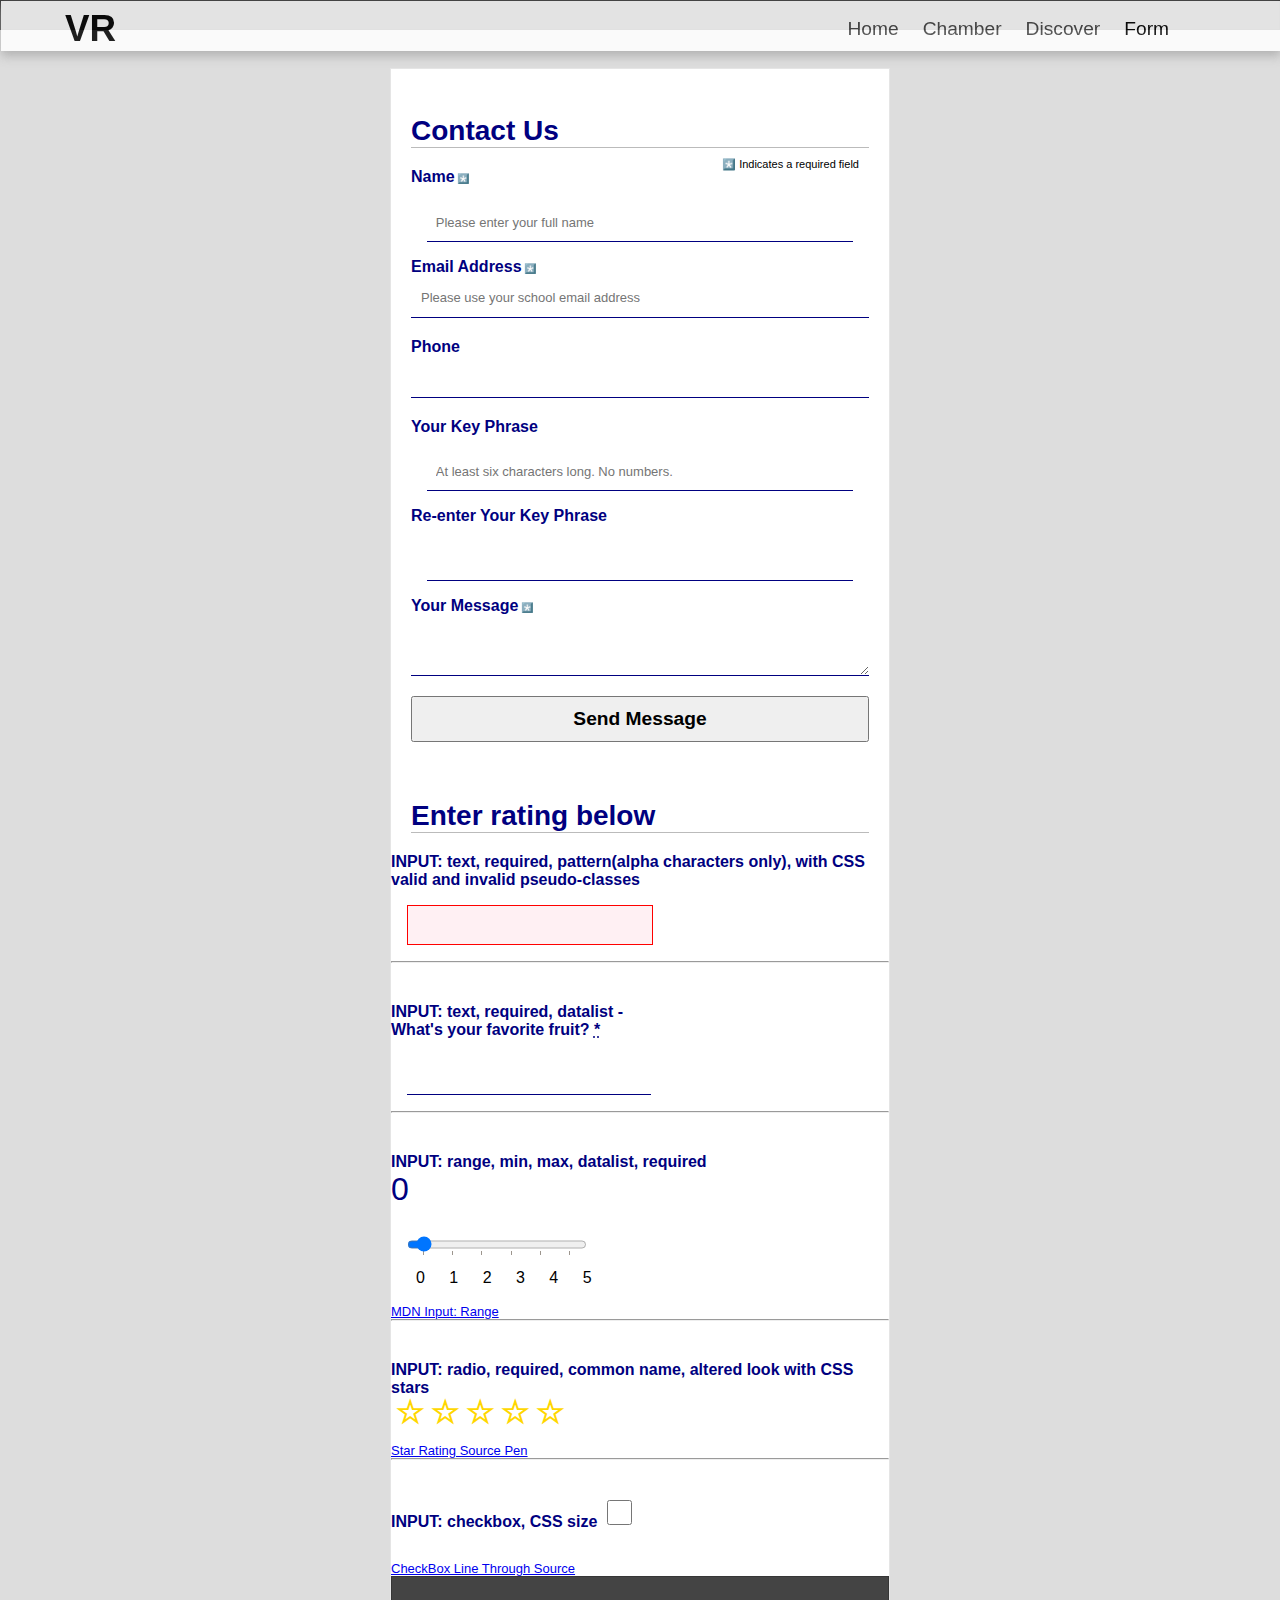
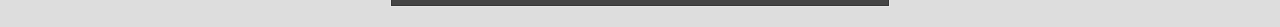
==== form.html @ a4da06e3 "made hamburger work" ====
<!DOCTYPE html>
<html lang="en">
<head>
    <meta charset="UTF-8">
    <meta name="viewport" content="width=device-width, initial-scale=1.0">
    <meta http-equiv="X-UA-Compatible" content="IE=edge">
    <title>Brittany Ridley - WDD 230 - Web Frontend Development - HomePage</title>
    <link rel="icon" type="images/x-icon" href="homepage/images/IMG_0810.JPG" >
    <meta name="description" content="WDD 230 - Web Fronted Development - Brittany Ridley - Course assignment portal">
    <meta name="author" content="Brittany Ridley">
    <meta property="og:title" content="WDD 230 - Web Frontend Development">
    <meta property="og:type" content="website">
    <meta property="og:description" content="Brittany Ridley Home Page for WDD230">
    <meta property="og:url" content="https://brittrid.github.io/">
    <script src="homepage/scripts/getDates.js"> </script>
    <link rel="preconnect" href="https://fonts.googleapis.com">
    <link rel="preconnect" href="https://fonts.gstatic.com" crossorigin>
    <link href="https://fonts.googleapis.com/css2?family=Roboto:ital,wght@1,100&display=swap" rel="stylesheet">
    <link rel="stylesheet" href="homepage/styles/form.css" >
    <script src="homepage/scripts/form.js"> </script>
</head>
<body>
    <header>
        <nav class="navbar">
            <div class="navbar-container container">
                <input type="checkbox" name="" id="">
                <div class="hamburger-lines">
                    <span class="line line1"></span>
                    <span class="line line2"></span>
                    <span class="line line3"></span>
                </div>
                <ul class="menu-items">
                    <li><a href="index.html">Home</a></li>
                    <li><a href="chamber.html">Chamber</a></li>
                    <li><a href="discover.html">Discover</a></li>
                    <li><a href="form.html"></a>Form</li>
                    <li><a href="#"></a></li>
                    <li><a href="#"></a></li>
                </ul>
                <h3 class="logo">VR</h3>
            </div>
        </nav>
      </header> 
      <br>
    <main>
        <div id="formmessage"></div>
        <h1>Contact Us</h1>
        <form method="get">
            <p class="smaller">*️⃣ Indicates a required field</p>
            <label for="fullname" class="req">Name</label>
            <input type="text" id="fullname" name="fullname" required placeholder="Please enter your full name">
            <label for="email" class="req">Email Address</label>
            <input type="email" id="email" name="email" required placeholder="Please use your school email address">
            <label for="phone">Phone</label>
            <input type="tel" id="phone" name="phone">
            <label for="keyphrase">Your Key Phrase</label>
            <input type="text" id="keyphrase" name="keyphrase" pattern="[a-zA-Z -]{6,}" placeholder="At least six characters long. No numbers.">
            <label for="keyphrase2">Re-enter Your Key Phrase</label>
            <input type="text" id="keyphrase2" name="keyphrase2">
    
            <label for="comments" class="req">Your Message</label>
            <textarea id="comments" name="comments" required></textarea>
            <button id="btnSubmit" type="submit">Send Message</button>
            <input type="hidden" value="43aster">
        </form>
<br>
        <h1>Enter rating below</h1>
<label for="alpha">INPUT: text, required, pattern(alpha characters only), with CSS valid and invalid pseudo-classes</label>
<input type="text" id="alpha" name="alpha" required pattern="[A-Za-z]*">
<hr>

<label for="fruit">INPUT: text, required, datalist - <br>What's your favorite fruit? <abbr title="This field is mandatory" aria-label="required">*</abbr></label>
<input type="text" id="fruit" name="fruit" list="l1" required>
<hr>

<label for="r">INPUT: range, min, max, datalist, required</label>
<div id="rangevalue">0</div>
<input type="range" id="r" name="r" min="0" max="5" value="0" step="1" list="rangevalues">
<datalist id="rangevalues">
	<option value="0">0</option>
	<option value="1">1</option>
	<option value="2">2</option>
	<option value="3">3</option>
	<option value="4">4</option>
	<option value="5">5</option>
</datalist>
<div class="ref">
	<a href="https://developer.mozilla.org/en-US/docs/Web/HTML/Element/input/range">MDN Input: Range</a>
</div>
<hr>

<label>INPUT: radio, required, common name, altered look with CSS stars</label>
<div class="stars">
	<input type="radio" id="fivestar" name="stars" value="5" required><label for="fivestar"></label>
	<input type="radio" id="fourstar" name="stars" value="4" required><label for="fourstar"></label>
	<input type="radio" id="threestar" name="stars" value="3" required><label for="threestar"></label>
	<input type="radio" id="twostar" name="stars" value="2" required><label for="twostar"></label>
	<input type="radio" id="onestar" name="stars" value="1" required><label for="onestar"></label>
</div>
<div class="ref"><a href="https://codepen.io/nevkatz/pen/OJPBBpL" target="_blank">Star Rating Source Pen</a></div>
<hr>
<div class="vcentered">
	<label for="task" data-content="Completed the Module" class="inline">INPUT: checkbox, CSS size</label>
	<input type="checkbox" id="task" name="task" value="task">
</div>
<div class="ref"><a href="https://codepen.io/kathykato/pen/xxGObEp">CheckBox Line Through Source</a></div>

<datalist id="l1">
	<option>Banana</option>
	<option>Cherry</option>
	<option>Apple</option>
	<option>Strawberry</option>
	<option>Lemon</option>
	<option>Orange</option>
</datalist>

        <footer></footer>
    </main>


    <script src="https://ajax.googleapis.com/ajax/libs/jquery/3.3.1/jquery.min.js"></script>
    <script>
        
      $(document).ready(function () {
        // Add smooth scrolling to all links
        $("a").on("click", function (event) {
          // Make sure this.hash has a value before overriding default behavior
          if (this.hash !== "") {
            // Prevent default anchor click behavior
            event.preventDefault();
  
            // Store hash
            var hash = this.hash;
  
            // Using jQuery's animate() method to add smooth page scroll
            // The optional number (800) specifies the number of milliseconds it takes to scroll to the specified area
            $("html, body").animate(
              {
                scrollTop: $(hash).offset().top,
              },
              800,
              function () {
                // Add hash (#) to URL when done scrolling (default click behavior)
                window.location.hash = hash;
              }
            );
          } // End if
        });
      });
    </script>
  </body>
</html>
---- homepage/styles/form.css ----
* {
	margin: 0;
	padding: 0;
	box-sizing: border-box;
}

body {
	font-family: Roboto, helvetica, sans-serif;
	background-color: #ddd;
}

main {
	margin: 20px auto;
	border: 1px solid rgba(0, 0, 0, 0.1);
	background-color: #fff;
	max-width: 500px;
}

header,
footer {
	height: 30px;
	background-color: #444;
	border: 1px solid rgba(0, 0, 0, 0.2);
}

form {
	margin: 20px;
	display: flex;
	flex-direction: column;
	position: relative;
}

h1 {
	margin: 20px;
	font-size: 1.5rem;
}

input,
textarea,
select {
	padding: 10px;
	margin-bottom: 20px;
	border: 0;
	border-bottom: 1px solid navy;
	font-size: 1.1rem;
}

button {
	padding: 10px;
	font-size: 1.2rem;
	font-weight: 700;
}

label {
	color: navy;
	font-size: 16px;
}

input:focus,
textarea:focus {
	outline: none;
}

input::placeholder {
	font-size: 13px;
}

#formmessage {
	visibility: none;
	margin: 10px;
	padding: 0.5rem;
	color: red;
}

#keyphrase:invalid {
	background-color: #fff0f3;
	animation: shaketext 500ms;
}

/* input[required] ^ label::after {
	font-size: 10px;
	content: " *️⃣";
} */

.req::after {
	font-size: 10px;
	content: " *️⃣";
}

.smaller {
	font-size: 11px;
	position: absolute;
	top: -10px;
	right: 10px;
}

@keyframes shaketext {
	25% {
		transform: translateX(3px);
	}
	50% {
		transform: translateX(-3px);
	}
	75% {
		transform: translateX(3px);
	}
}

/* Hamburger */
@import url("https://fonts.googleapis.com/css2?family=Poppins:ital,wght@0,300;0,400;0,500;0,600;0,700;0,800;0,900;1,200;1,300;1,400;1,500;1,600;1,700;1,800;1,900&display=swap");

*,
*::after,
*::before {
  box-sizing: border-box;
  padding: 0;
  margin: 0;
}

.html {
  font-size: 62.5%;
}

body {
  font-family: "Poppins", sans-serif;
}

/* ///////////..utility classes../////////// */

.container {
  max-width: 1200px;
  width: 90%;
  margin: auto;
}

.btn {
  display: inline-block;
  padding: 0.5em 1.5em;
  text-decoration: none;
  border-radius: 50px;
  cursor: pointer;
  outline: none;
  margin-top: 1em;
  text-transform: uppercase;
  font-weight: small;
}

.btn-primary {
  color: #fff;
  background: #16a083;
}

.btn-primary:hover {
  background: #117964;
  transition: background 0.3s ease-in-out;
}

/* ............/navbar/............ *

/* desktop mode............/// */

.navbar input[type="checkbox"],
.navbar .hamburger-lines {
  display: none;
}

.navbar {
  box-shadow: 0px 5px 10px 0px #aaa;
  position: fixed;
  width: 100%;
  background: #fff;
  color: #000;
  opacity: 0.85;
  height: 50px;
  z-index: 12;
}

.navbar-container {
  display: flex;
  justify-content: space-between;
  height: 64px;
  align-items: center;
}

.menu-items {
  order: 2;
  display: flex;
}

.menu-items li {
  list-style: none;
  margin-left: 1.5rem;
  margin-bottom: 0.5rem;
  font-size: 1.2rem;
}

.menu-items a {
  text-decoration: none;
  color: #444;
  font-weight: 500;
  transition: color 0.3s ease-in-out;
}

.menu-items a:hover {
  color: #117964;
  transition: color 0.3s ease-in-out;
}

.logo {
  order: 1;
  font-size: 2.3rem;
  margin-bottom: 0.5rem;
}

/* ............//// Showcase styling ////......... */

.showcase-area {
  height: 50vh;
  background: linear-gradient(
      rgba(240, 240, 240, 0.144),
      rgba(255, 255, 255, 0.336)
    ),
    url("https://i.postimg.cc/wT3TQS3V/header-image2.jpg");
  background-size: cover;
  background-position: center;
  background-repeat: no-repeat;
}

.showcase-container {
  display: flex;
  flex-direction: column;
  align-items: center;
  justify-content: center;
  height: 100%;
  font-size: 1.6rem;
}

.main-title {
  text-transform: uppercase;
  margin-top: 1.5em;
}

/* ......//about us//...... */

#about {
  padding: 50px 0;
  background: #f5f5f7;
}

.about-wrapper {
  display: flex;
  flex-wrap: wrap;
}

#about h2 {
  font-size: 2.3rem;
}

#about p {
  font-size: 1.2rem;
  color: #555;
}

#about .small {
  font-size: 1.2rem;
  color: #666;
  font-weight: 600;
}

.about-img {
  flex: 1 1 400px;
  padding: 30px;
  transform: translateX(150%);
  animation: about-img-animation 1s ease-in-out forwards;
}

@keyframes about-img-animation {
  100% {
    transform: translate(0);
  }
}

.about-text {
  flex: 1 1 400px;
  padding: 30px;
  margin: auto;
  transform: translate(-150%);
  animation: about-text-animation 1s ease-in-out forwards;
}

@keyframes about-text-animation {
  100% {
    transform: translate(0);
  }
}

.about-img img {
  display: block;
  height: 400px;
  max-width: 100%;
  margin: auto;
  object-fit: cover;
  object-position: right;
}

/* ..........////Food category///........... */

#food {
  padding: 5rem 0 10rem 0;
}

#food h2 {
  text-align: center;
  font-size: 2.5rem;
  font-weight: 400;
  margin-bottom: 40px;
  text-transform: uppercase;
  color: #555;
}

.food-container {
  display: flex;
  justify-content: space-between;
}

.food-container img {
  display: block;
  width: 100%;
  margin: auto;
  max-height: 300px;
  object-fit: cover;
  object-position: center;
}

.img-container {
  margin: 0 1rem;
  position: relative;
}

.img-content {
  position: absolute;
  top: 70%;
  left: 50%;
  transform: translate(-50%, -50%);
  opacity: 0;
  z-index: 2;
  text-align: center;
  transition: all 0.3s ease-in-out 0.1s;
}

.img-content h3 {
  color: #fff;
  font-size: 2.2rem;
}

.img-content a {
  font-size: 1.2rem;
}

.img-container::after {
  content: "";
  display: block;
  position: absolute;
  top: 0;
  left: 0;
  width: 100%;
  height: 100%;
  background: rgba(0, 0, 0, 0.871);
  opacity: 0;
  z-index: 1;

  transform: scaleY(0);
  transform-origin: 100% 100%;
  transition: all 0.3s ease-in-out;
}

.img-container:hover::after {
  opacity: 1;
  transform: scaleY(1);
}

.img-container:hover .img-content {
  opacity: 1;
  top: 40%;
}

/* .........../Food Menu/............ */

.food-menu-heading {
  text-align: center;
  font-size: 3.4rem;
  font-weight: 400;
  color: #666;
}

.food-menu-container {
  display: flex;
  flex-wrap: wrap;
  padding: 50px 0px 30px 0px;
}

.food-menu-container img {
  display: block;
  width: 250px;
  height: 250px;
  border-radius: 50%;
  object-fit: cover;
  object-position: center;
}

.food-menu-item {
  display: flex;
  flex: 1 1 600px;
  justify-content: space-evenly;
  margin-bottom: 3rem;
}

.food-description {
  margin: auto 1.5rem;
}

.font-title {
  font-size: 1.8rem;
  font-weight: 400;
  color: #444;
}

.food-description p {
  font-size: 1.4rem;
  color: #555;
  font-weight: 500;
}

.food-description .food-price {
  color: #117964;
  font-weight: 700;
}

/* ........./ Testimonial /.......... */

#testimonials {
  padding: 5rem 0;
  background: rgba(243, 243, 243);
}

.testimonial-title {
  text-align: center;
  font-size: 2.8rem;
  font-weight: 400;
  color: #555;
}

.testimonial-container {
  display: flex;
  justify-content: space-between;
  font-size: 1.4rem;
  padding: 1rem;
}

.testimonial-box .checked {
  color: #ff9529;
}

.testimonial-box .testimonial-text {
  margin: 1rem 0;
  color: #444;
}

.testimonial-box {
  text-align: center;
  padding: 1rem;
}

.customer-photo img {
  display: block;
  width: 150px;
  height: 150px;
  object-fit: cover;
  object-position: center;
  border-radius: 50%;
  margin: auto;
}

/* ........ Contact Us........... */

#contact {
  padding: 5rem 0;
  background: rgb(226, 226, 226);
}

.contact-container {
  display: flex;
  background: #fff;
}

.contact-img {
  width: 50%;
}

.contact-img img {
  display: block;
  height: 400px;
  width: 100%;
  object-position: center;
  object-fit: cover;
}

.form-container {
  padding: 1rem;
  width: 50%;
  margin: auto;
}

.form-container input {
  display: block;
  width: 100%;
  border: none;
  border-bottom: 2px solid #ddd;
  padding: 1rem 0;
  box-shadow: none;
  outline: none;
  margin-bottom: 1rem;
  color: #444;
  font-weight: 500;
}

.form-container textarea {
  display: block;
  width: 100%;
  border: none;
  border-bottom: 2px solid #ddd;
  color: #444;
  outline: none;
  padding: 1rem 0;
  resize: none;
}

.form-container h2 {
  font-size: 2.7rem;
  font-weight: 500;
  color: #444;
  margin-bottom: 1rem;
  margin-top: -1.2rem;
}

.form-container a {
  font-size: 1.3rem;
}

#footer h2 {
  text-align: center;
  font-size: 1.8rem;
  padding: 2.6rem;
  font-weight: 500;
  color: #fff;
  background: rgb(65, 65, 65);
}

/* ......../ media query /.......... */

@media (max-width: 768px) {
  .navbar {
    opacity: 0.95;
  }

  .navbar-container input[type="checkbox"],
  .navbar-container .hamburger-lines {
    display: block;
  }

  .navbar-container {
    display: block;
    position: relative;
    height: 64px;
  }

  .navbar-container input[type="checkbox"] {
    position: absolute;
    display: block;
    height: 32px;
    width: 30px;
    top: 20px;
    left: 20px;
    z-index: 5;
    opacity: 0;
  }

  .navbar-container .hamburger-lines {
    display: block;
    height: 23px;
    width: 35px;
    position: absolute;
    top: 17px;
    left: 20px;
    z-index: 2;
    display: flex;
    flex-direction: column;
    justify-content: space-between;
  }

  .navbar-container .hamburger-lines .line {
    display: block;
    height: 4px;
    width: 100%;
    border-radius: 10px;
    background: #333;
  }

  .navbar-container .hamburger-lines .line1 {
    transform-origin: 0% 0%;
    transition: transform 0.4s ease-in-out;
  }

  .navbar-container .hamburger-lines .line2 {
    transition: transform 0.2s ease-in-out;
  }

  .navbar-container .hamburger-lines .line3 {
    transform-origin: 0% 100%;
    transition: transform 0.4s ease-in-out;
  }

  .navbar .menu-items {
    padding-top: 100px;
    background: #fff;
    height: 100vh;
    max-width: 300px;
    transform: translate(-150%);
    display: flex;
    flex-direction: column;
    margin-left: -40px;
    padding-left: 50px;
    transition: transform 0.5s ease-in-out;
    box-shadow: 5px 0px 10px 0px #aaa;
  }

  .navbar .menu-items li {
    margin-bottom: 1.5rem;
    font-size: 1.3rem;
    font-weight: 500;
  }

  .logo {
    position: absolute;
    top: 5px;
    right: 15px;
    font-size: 2rem;
  }

  .navbar-container input[type="checkbox"]:checked ~ .menu-items {
    transform: translateX(0);
  }

  .navbar-container input[type="checkbox"]:checked ~ .hamburger-lines .line1 {
    transform: rotate(35deg);
  }

  .navbar-container input[type="checkbox"]:checked ~ .hamburger-lines .line2 {
    transform: scaleY(0);
  }

  .navbar-container input[type="checkbox"]:checked ~ .hamburger-lines .line3 {
    transform: rotate(-35deg);
  }

  /* ......./ food /......... */

  .food-container {
    flex-direction: column;
    align-items: stretch;
  }

  .food-type:not(:last-child) {
    margin-bottom: 3rem;
  }

  .food-type {
    box-shadow: 5px 5px 10px 0 #aaa;
  }

  .img-container {
    margin: 0;
  }
}

@media (max-width: 500px) {
  html {
    font-size: 65%;
  }

  .navbar .menu-items li{
      font-size: 1.6rem;
  }

  .testimonial-container {
    flex-direction: column;
    text-align: center;
  }

  .food-menu-container img {
    margin: auto;
  }

  .food-menu-item {
    flex-direction: column;
    text-align: center;
  }

  .form-container {
    width: 90%;
  }

  .contact-container {
    display: flex;
    flex-direction: column;
  }

  .contact-img {
    width: 90%;
    margin: 3rem auto;
  }

  .logo {
    position: absolute;
    top: 06px;
    right: 15px;
    font-size: 3rem;
  }

  .navbar .menu-items li {
    margin-bottom: 2.5rem;
    font-size: 1.8rem;
    font-weight: 500;
  }
}

@media (min-width: 769px) and (max-width: 1200px) {
  .img-container h3 {
    font-size: 1.5rem;
  }

  .img-container .btn {
    font-size: 0.7rem;
  }
}

@media (orientation: landscape) and (max-height: 500px) {
  .showcase-area {
    height: 50vmax;
  }
}


/* Rating */
h1 {
	font-size: 1.75rem;
	color: navy;
	border-bottom: 1px solid #bbb;
}

hr {
	margin-bottom: 40px;
}

label {
	display: block;
	font-weight: 700;
}

input[type=text], input[type=range], input[type=radio] {
	margin: 1rem;
	padding: 0.5em;
}

#alpha:focus, #fruit:focus {
	background-color: #eee;
}

#alpha:valid, #fruit:valid {
	background-color: #bed;
}
#alpha:invalid, #alpha:invalid {
	background-color: #fff0f3;
	border: 1px solid red;
}
#alpha:invalid::before {
	content: "❌";
}


#r {
	width: 180px;
	margin-bottom: 0;
}

#rangevalue {
	font-size: 2rem;
	color: navy;
}

#rangevalues {
	display: flex;
	margin: 0 0 0 25px;
	width: 200px;
}

#rangevalues option {
	flex: 1 1 auto;
}



/* stars */
input[type="radio"] {
	display: none;
	position: relative;
	caret-color: rgba(0, 0, 0, 0);
}

.stars {
	display: flex;
	flex-direction: row-reverse;
	justify-content: left;
}

.stars > label {
	color: gold;
	width: 30px;
	height: 30px;
	font-size: 2rem;
	margin-left: 5px;
	display: flex;
	align-items: center;
	caret-color: rgba(0, 0, 0, 0); /* remove blinking cursor*/
}

.stars > label:hover {
	color: #000;
}

.stars > label::before {
	content: "\2606";
}

.stars input:checked ~ label::before {
	content: "\2605";
}


/* Checkbox *******************************************/
input[type=checkbox] {
	margin-left: 10px;
}
/* Note the enlargement from the standard, tiny checkbox */
#task {
	width: 25px;
	height: 25px;
}

.vcentered {
	display: flex;
	align-items: center;
}

/* other */
.inline {
	display: inline;
}

.ref {
	font-size: 13px;
	margin-top: 1rem;
}
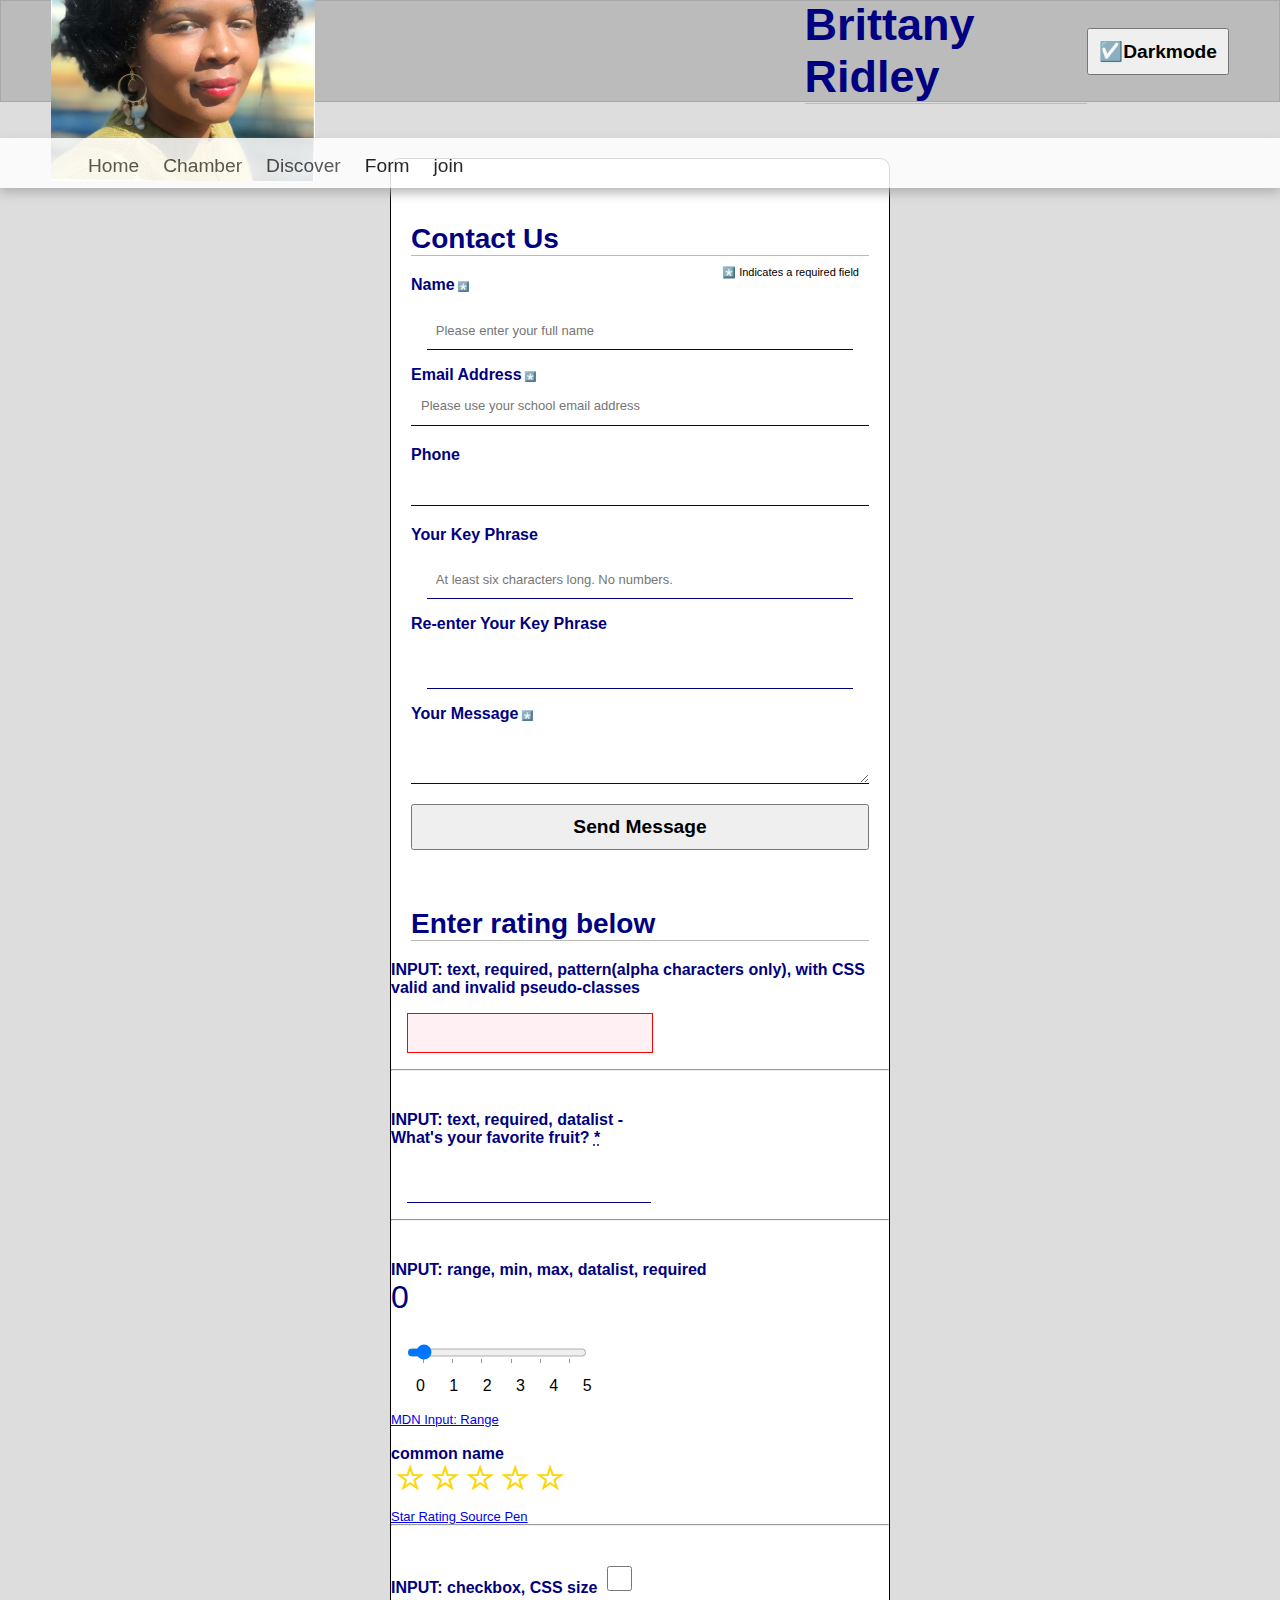
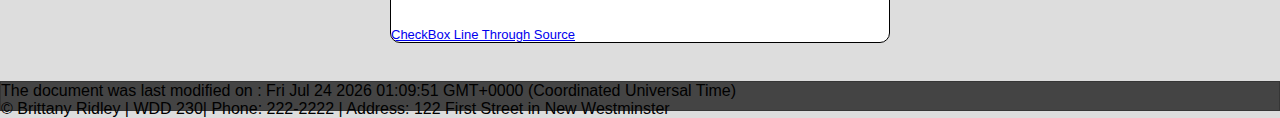
==== commit 94fe6458: "need to correct css" ====
--- a/form.html
+++ b/form.html
@@ -18,31 +18,40 @@
     <link href="https://fonts.googleapis.com/css2?family=Roboto:ital,wght@1,100&display=swap" rel="stylesheet">
     <link rel="stylesheet" href="homepage/styles/form.css" >
     <script src="homepage/scripts/form.js"> </script>
+    <script src="homepage/scripts/counter.js"> </script>
 </head>
 <body>
     <header>
-        <nav class="navbar">
-            <div class="navbar-container container">
-                <input type="checkbox" name="" id="">
-                <div class="hamburger-lines">
-                    <span class="line line1"></span>
-                    <span class="line line2"></span>
-                    <span class="line line3"></span>
-                </div>
-                <ul class="menu-items">
-                    <li><a href="index.html">Home</a></li>
-                    <li><a href="chamber.html">Chamber</a></li>
-                    <li><a href="discover.html">Discover</a></li>
-                    <li><a href="form.html"></a>Form</li>
-                    <li><a href="#"></a></li>
-                    <li><a href="#"></a></li>
-                </ul>
-                <h3 class="logo">VR</h3>
-            </div>
-        </nav>
+        <picture>
+            <img src="homepage/images/1666962673865.jpg" class="hero-image" alt="profile pic" loading="pic" width="400" height="600">
+        </picture>
+            <h1 class="hero-name">Brittany Ridley</h1>
+            <button onclick="myFunction()" id="mode">☑️Darkmode</button> 
       </header> 
       <br>
+      <br>
+      <nav class="navbar">
+        <div class="navbar-container container">
+            <input type="checkbox" name="" id="">
+            <div class="hamburger-lines">
+                <span class="line line1"></span>
+                <span class="line line2"></span>
+                <span class="line line3"></span>
+            </div>
+            <ul class="menu-items">
+                <li><a href="index.html">Home</a></li>
+                <li><a href="chamber.html">Chamber</a></li>
+                <li><a href="discover.html">Discover</a></li>
+                <li><a href="form.html"></a>Form</li>
+                <li><a href="join.html"></a>join</li>
+                <li><a href="#"></a></li>
+            </ul>
+           
+        </div>
+    </nav>
+      
     <main>
+      <br>
         <div id="formmessage"></div>
         <h1>Contact Us</h1>
         <form method="get">
@@ -87,9 +96,9 @@
 <div class="ref">
 	<a href="https://developer.mozilla.org/en-US/docs/Web/HTML/Element/input/range">MDN Input: Range</a>
 </div>
-<hr>
+<br>
 
-<label>INPUT: radio, required, common name, altered look with CSS stars</label>
+<label> common name</label>
 <div class="stars">
 	<input type="radio" id="fivestar" name="stars" value="5" required><label for="fivestar"></label>
 	<input type="radio" id="fourstar" name="stars" value="4" required><label for="fourstar"></label>
@@ -113,8 +122,6 @@
 	<option>Lemon</option>
 	<option>Orange</option>
 </datalist>
-
-        <footer></footer>
     </main>
 
 
@@ -148,5 +155,27 @@
         });
       });
     </script>
+
+    <br>
+    <footer id = "result">
+         <script>
+        var date = document.lastModified;
+        var lastModifiedDate = new Date(date);
+         document.getElementById("result").innerHTML = "The document was last modified on : " + lastModifiedDate;
+
+         // Retrieve the visitor count from local storage or initialize it to 0
+        let visitorCount = localStorage.getItem("visitorCount") || 0;
+
+        // Increment the visitor count by 1
+        visitorCount++;
+        
+        // Update the visitor count on the page
+        document.getElementById("visitorCount").textContent = visitorCount;
+
+        // Store the updated visitor count in local storage
+        localStorage.setItem("visitorCount", visitorCount);
+      </script>
+      <div id = "result"><p>&copy; Brittany Ridley | WDD 230| Phone: 222-2222 | Address: 122 First Street in New Westminster </p></div>
+         </footer>  
   </body>
 </html>--- a/homepage/styles/form.css
+++ b/homepage/styles/form.css
@@ -1,3 +1,7 @@
+:root {
+    --main-bg-color: lightblue;
+  }
+
 * {
 	margin: 0;
 	padding: 0;
@@ -547,14 +551,16 @@
   font-size: 1.3rem;
 }
 
-#footer h2 {
+/* #footer h2 {
   text-align: center;
   font-size: 1.8rem;
   padding: 2.6rem;
   font-weight: 500;
   color: #fff;
   background: rgb(65, 65, 65);
-}
+} */
+
+
 
 /* ......../ media query /.......... */
 
@@ -697,29 +703,7 @@
     text-align: center;
   }
 
-  .food-menu-container img {
-    margin: auto;
-  }
-
-  .food-menu-item {
-    flex-direction: column;
-    text-align: center;
-  }
-
-  .form-container {
-    width: 90%;
-  }
-
-  .contact-container {
-    display: flex;
-    flex-direction: column;
-  }
-
-  .contact-img {
-    width: 90%;
-    margin: 3rem auto;
-  }
-
+  
   .logo {
     position: absolute;
     top: 06px;
@@ -870,4 +854,33 @@
 .ref {
 	font-size: 13px;
 	margin-top: 1rem;
+}
+
+/* name and picture */
+.hero-name {
+	text-align: left;
+	font-size: 45px;
+	width: 300px;
+	margin: 0 auto;
+  }
+
+  header {
+	background-color: #bbb;
+	display: flex;
+	align-items: center;
+	justify-content: center;
+	padding: 50px;
+	border: 1px solid rgba(0, 0, 0, 0.1);
+}
+header img {
+  
+  width: 35%;
+  height: 25%;
+} 
+
+/* round the border */
+ main  {
+  border-radius: 10px;
+  border: 1px solid black;
+  overflow: hidden;
 }